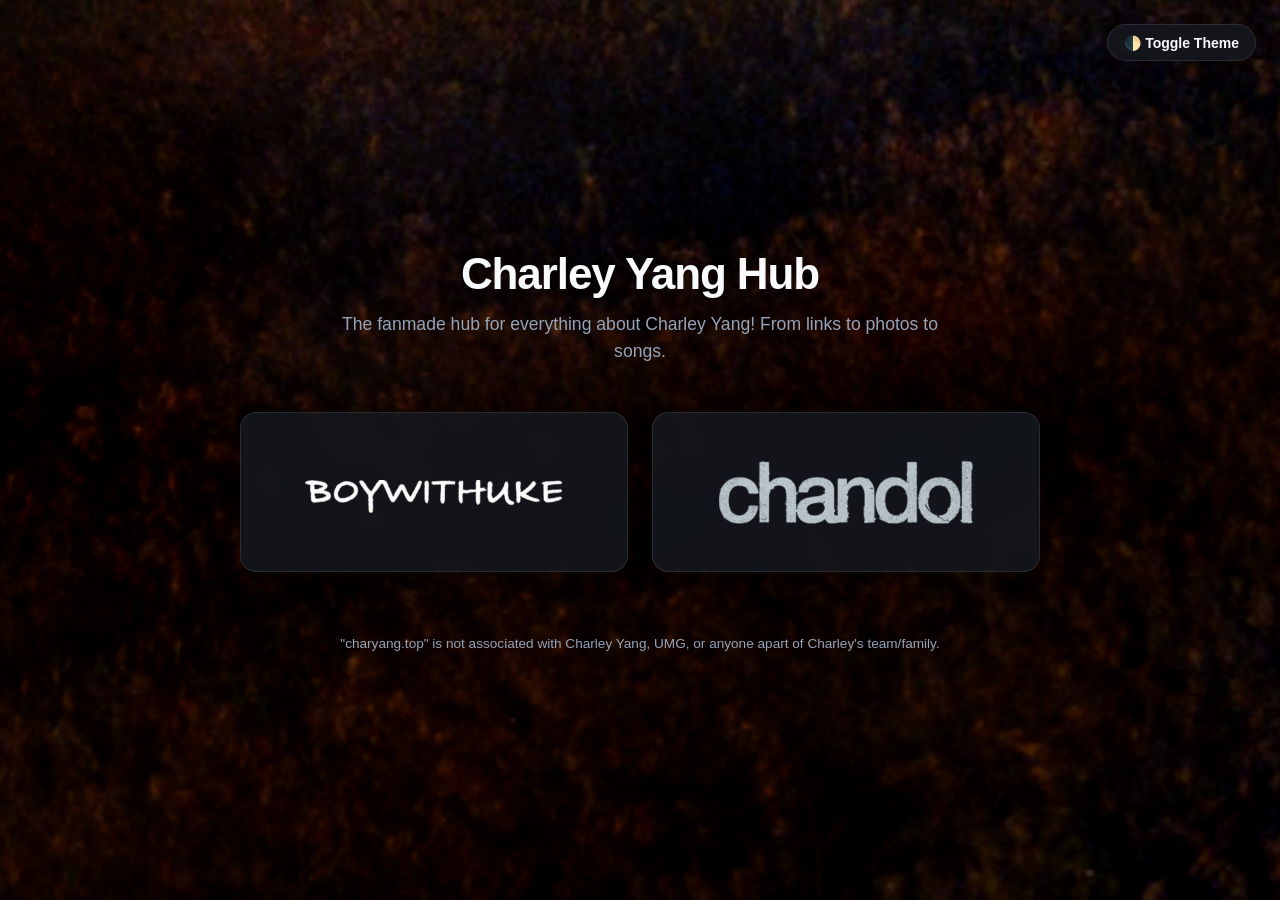
==== index.html @ d5365c3a "Initial commit" ====
<!DOCTYPE html>
<html lang="en">
<head>
  <meta charset="UTF-8">
  <meta name="viewport" content="width=device-width, initial-scale=1.0">
  <title>Charley Yang Hub</title>
  <link rel="stylesheet" href="style.css">
  <script src="theme.js"></script>
</head>
<body>

  <!-- Toggle Switch Button -->
  <button id="theme-toggle" class="theme-toggle-btn" aria-label="Toggle Theme">
    <span>🌓 Toggle Theme</span>
  </button>

  <header>
    <h1>Charley Yang Hub</h1>
    <p>The fanmade hub for everything about Charley Yang! From links to photos to songs.</p>
  </header>

  <main class="hub-grid">
    <!-- Link to BoyWithUke Page -->
      <a href="boywithuke.html" class="hub-card logo-card">
      <img src="assets/logos/boywithuke/lightmode.png" alt="BoyWithUke Logo Light" class="logo-light" />
      <img src="assets/logos/boywithuke/darkmode.png" alt="BoyWithUke Logo Dark" class="logo-dark" />
    </a>

    <!-- Link to Chandol Page (Dynamic Light/Dark Logo) -->
    <a href="chandol.html" class="hub-card logo-card">
      <img src="assets/logos/chandol/lightmode.png" alt="Chandol Logo Light" class="logo-light" />
      <img src="assets/logos/chandol/darkmode.png" alt="Chandol Logo Dark" class="logo-dark" />
    </a>
  </main>

  <footer>
    <p>"charyang.top" is not associated with Charley Yang, UMG, or anyone apart of Charley's team/family.</p>
  </footer>

</body>
</html>
---- style.css ----
/* LIGHT MODE (Default) */
:root {
  --bg-image: url('assets/lightmode.png');
  --bg-overlay: rgba(255, 255, 255, 0);
  --card-bg: rgba(255, 255, 255, 0);
  --card-hover-bg: rgba(255, 255, 255, 0.9);
  --accent: #4f46e5;
  --accent-hover: #4338ca;
  --text: #0f172a;
  --muted: #475569;
  --border: rgba(226, 232, 240, 0.8);
  --footer-text: #334155;
  --card-shadow: 0 10px 25px -5px rgba(0, 0, 0, 0.05);
}

/* DARK MODE OVERRIDES */
[data-theme="dark"] {
  --bg-image: url('assets/darkmode.png');
  --card-bg: rgba(22, 25, 32, 0.8);
  --card-hover-bg: rgba(30, 35, 45, 0.95);
  --accent: #6366f1;
  --accent-hover: #818cf8;
  --text: #f8fafc;
  --muted: #94a3b8;
  --border: rgba(255, 255, 255, 0.1);
  --footer-text: #94a3b8;
  --card-shadow: 0 10px 25px -5px rgba(0, 0, 0, 0.3);
}

* {
  box-sizing: border-box;
  margin: 0;
  padding: 0;
}

body {
  font-family: -apple-system, BlinkMacSystemFont, 'Segoe UI', Roboto, Helvetica, Arial, sans-serif;
  background-image: linear-gradient(var(--bg-overlay), var(--bg-overlay)), var(--bg-image);
  background-size: cover;
  background-position: center;
  background-attachment: fixed;
  background-repeat: no-repeat;
  color: var(--text);
  min-height: 100vh;
  display: flex;
  flex-direction: column;
  align-items: center;
  justify-content: center;
  padding: 2rem 1rem;
  transition: background-image 0.3s ease, color 0.3s ease;
}

/* Theme Toggle Button */
.theme-toggle-btn {
  position: absolute;
  top: 1.5rem;
  right: 1.5rem;
  background: var(--card-bg);
  border: 1px solid var(--border);
  border-radius: 999px;
  padding: 0.6rem 1rem;
  color: var(--text);
  font-weight: 600;
  font-size: 0.875rem;
  cursor: pointer;
  backdrop-filter: blur(8px);
  display: flex;
  align-items: center;
  gap: 0.5rem;
  transition: all 0.2s ease;
  box-shadow: var(--card-shadow);
}

.theme-toggle-btn:hover {
  border-color: var(--accent);
  transform: translateY(-2px);
}

/* Header Styling */
header {
  text-align: center;
  margin-bottom: 3rem;
  max-width: 600px;
}

header h1 {
  font-size: 2.75rem;
  font-weight: 800;
  letter-spacing: -0.025em;
  margin-bottom: 0.75rem;
}

header p {
  color: var(--muted);
  font-size: 1.1rem;
  line-height: 1.5;
}

/* Navigation / Back Button */
nav.top-nav {
  width: 100%;
  max-width: 800px;
  margin-bottom: 2rem;
}

.back-link {
  color: var(--muted);
  text-decoration: none;
  font-size: 0.95rem;
  font-weight: 600;
  transition: color 0.2s ease;
}

.back-link:hover {
  color: var(--accent);
}

/* Grid Layout for Hub Cards */
.hub-grid {
  display: grid;
  grid-template-columns: repeat(auto-fit, minmax(280px, 1fr));
  gap: 1.5rem;
  width: 100%;
  max-width: 800px;
}

.hub-card {
  background: var(--card-bg);
  border: 1px solid var(--border);
  border-radius: 16px;
  padding: 1.75rem;
  text-decoration: none;
  color: var(--text);
  display: flex;
  flex-direction: column;
  justify-content: space-between;
  backdrop-filter: blur(12px);
  transition: all 0.25s ease;
  min-height: 160px;
  box-shadow: var(--card-shadow);
}

.hub-card:hover {
  background: var(--card-hover-bg);
  border-color: var(--accent);
  transform: translateY(-4px);
}

.card-title {
  font-size: 1.25rem;
  font-weight: 700;
  display: flex;
  align-items: center;
  justify-content: space-between;
  margin-bottom: 0.5rem;
}

.card-title span.arrow {
  color: var(--accent);
  transition: transform 0.2s ease;
}

.hub-card:hover .card-title span.arrow {
  transform: translateX(4px);
}

.card-desc {
  color: var(--muted);
  font-size: 0.95rem;
  line-height: 1.4;
}

/* Dynamic Logo Styling */
.logo-card {
  display: flex;
  align-items: center;
  justify-content: center;
  padding: 1.5rem;
}

.logo-card img {
  max-width: 100%;
  height: auto;
  max-height: 80px;
  object-fit: contain;
  transition: opacity 0.2s ease;
}

/* Default (Light Mode): Show Light Logo, Hide Dark Logo */
.logo-dark {
  display: none;
}
.logo-light {
  display: block;
}

/* Dark Mode Overrides: Hide Light Logo, Show Dark Logo */
[data-theme="dark"] .logo-light {
  display: none;
}
[data-theme="dark"] .logo-dark {
  display: block;
}

/* Footer Styling */
footer {
  margin-top: 4rem;
  color: var(--footer-text);
  font-size: 0.85rem;
  text-align: center;
}
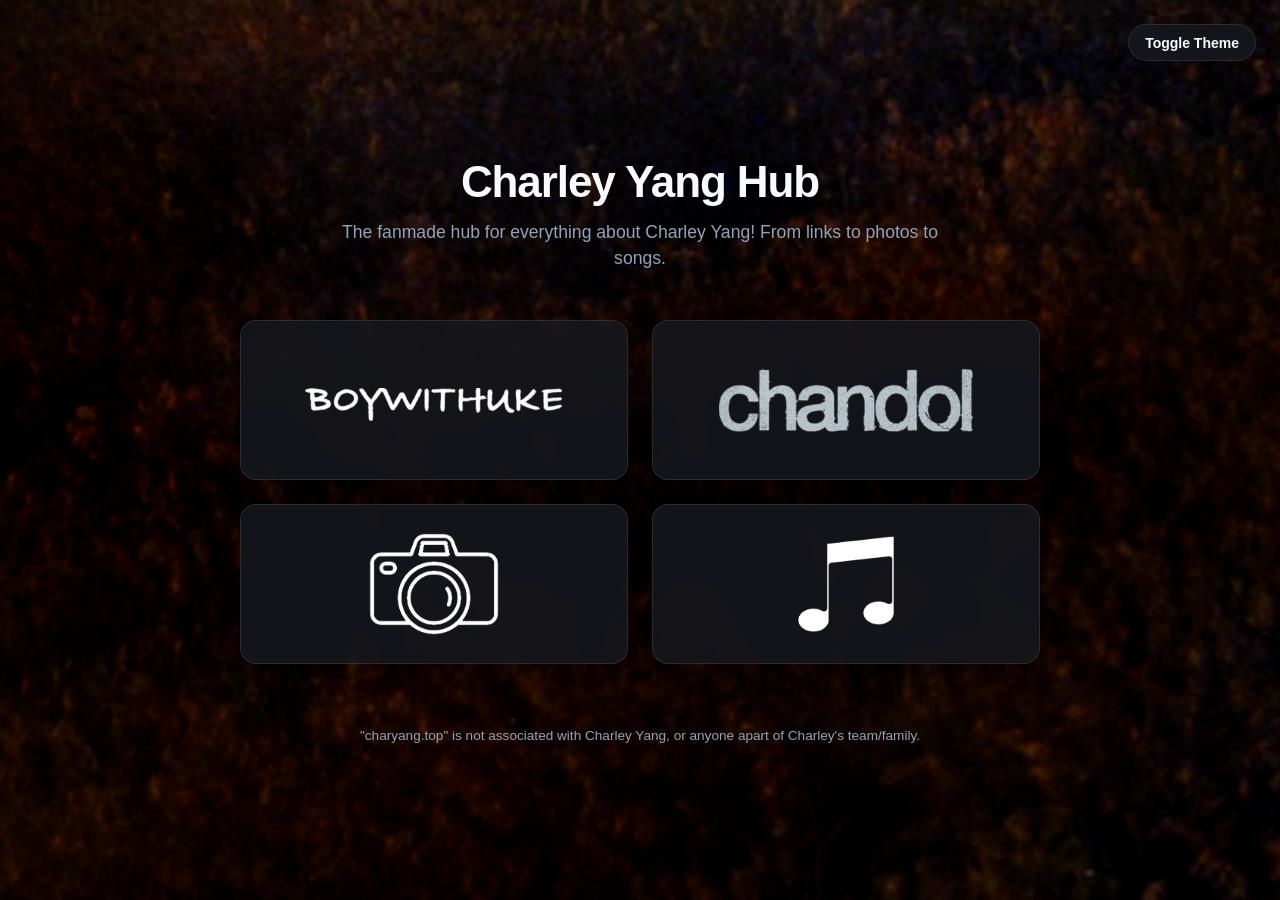
==== commit ed8680f9: "Initial commit" ====
--- a/index.html
+++ b/index.html
@@ -11,7 +11,7 @@
 
   <!-- Toggle Switch Button -->
   <button id="theme-toggle" class="theme-toggle-btn" aria-label="Toggle Theme">
-    <span>🌓 Toggle Theme</span>
+    <span>Toggle Theme</span>
   </button>
 
   <header>
@@ -31,10 +31,21 @@
       <img src="assets/logos/chandol/lightmode.png" alt="Chandol Logo Light" class="logo-light" />
       <img src="assets/logos/chandol/darkmode.png" alt="Chandol Logo Dark" class="logo-dark" />
     </a>
+
+
+    <a href="photos.html" class="hub-card">
+      <img src="assets/logos/camera/lightmode.png" alt="Chandol Logo Light" class="logo-light" />
+      <img src="assets/logos/camera/darkmode.png" alt="Chandol Logo Dark" class="logo-dark" />
+    </a>
+
+    <a href="discography.html" class="hub-card">
+      <img src="assets/logos/discog/lightmode.png" alt="Chandol Logo Light" class="logo-light" />
+      <img src="assets/logos/discog/darkmode.png" alt="Chandol Logo Dark" class="logo-dark" />
+    </a>
   </main>
 
   <footer>
-    <p>"charyang.top" is not associated with Charley Yang, UMG, or anyone apart of Charley's team/family.</p>
+    <p>"charyang.top" is not associated with Charley Yang, or anyone apart of Charley's team/family.</p>
   </footer>
 
 </body>
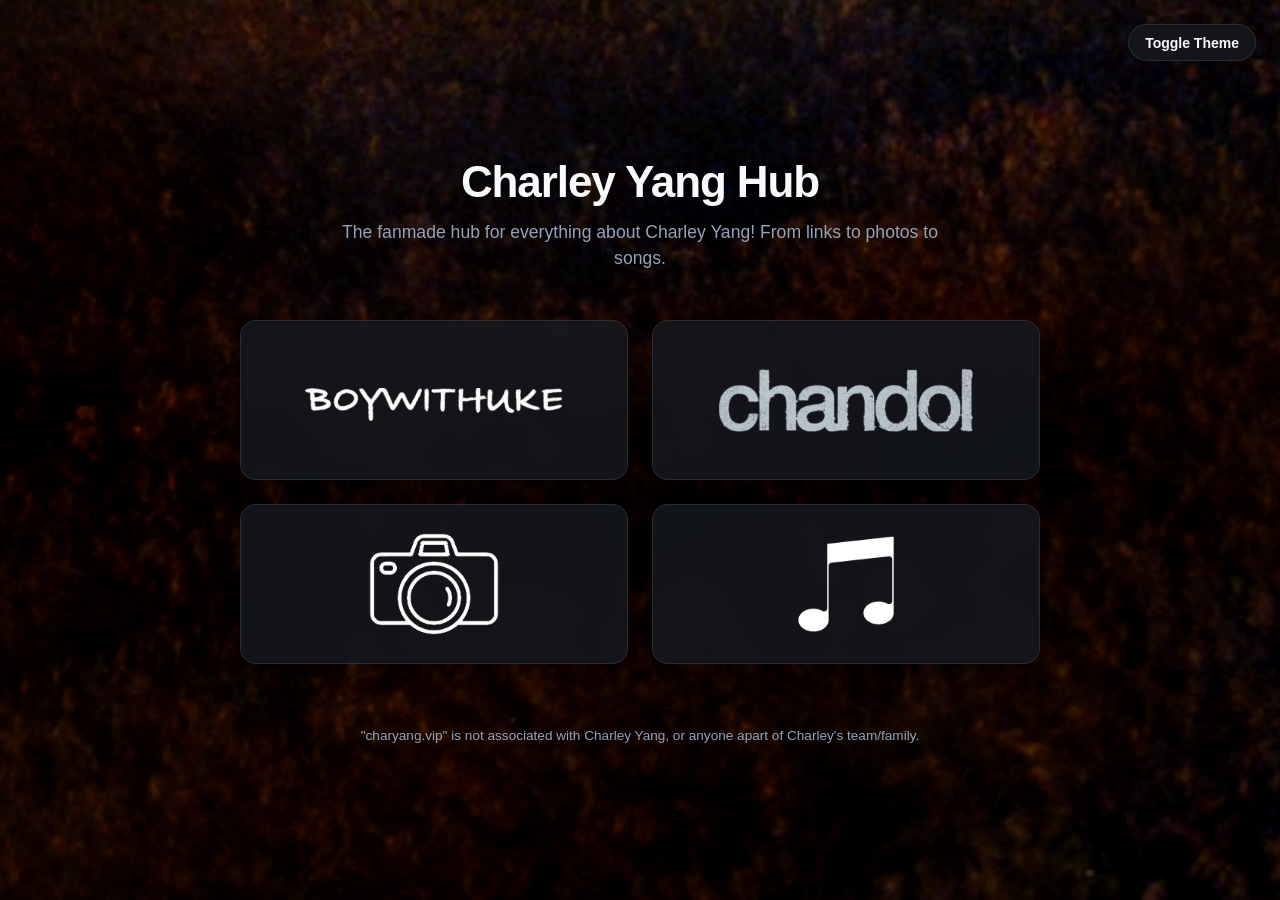
==== commit e7a9d354: "Force tracking all files" ====
--- a/index.html
+++ b/index.html
@@ -6,6 +6,10 @@
   <title>Charley Yang Hub</title>
   <link rel="stylesheet" href="style.css">
   <script src="theme.js"></script>
+  <link rel="apple-touch-icon" sizes="180x180" href="favicon/apple-touch-icon.png">
+  <link rel="icon" type="image/png" sizes="32x32" href="favicon/favicon-32x32.png">
+  <link rel="icon" type="image/png" sizes="16x16" href="favicon/favicon-16x16.png">
+  <link rel="manifest" href="/site.webmanifest">
 </head>
 <body>
 
@@ -45,7 +49,7 @@
   </main>
 
   <footer>
-    <p>"charyang.top" is not associated with Charley Yang, or anyone apart of Charley's team/family.</p>
+    <p>"charyang.vip" is not associated with Charley Yang, or anyone apart of Charley's team/family.</p>
   </footer>
 
 </body>
--- a/style.css
+++ b/style.css
@@ -1,21 +1,13 @@
-/* LIGHT MODE (Default) */
+/* Ensure canvas overscroll background matches dark mode default */
+html {
+  background-color: #0d0f12;
+  min-height: 100%;
+}
+
+/* DARK MODE (New Default) */
 :root {
-  --bg-image: url('assets/lightmode.png');
-  --bg-overlay: rgba(255, 255, 255, 0);
-  --card-bg: rgba(255, 255, 255, 0);
-  --card-hover-bg: rgba(255, 255, 255, 0.9);
-  --accent: #4f46e5;
-  --accent-hover: #4338ca;
-  --text: #0f172a;
-  --muted: #475569;
-  --border: rgba(226, 232, 240, 0.8);
-  --footer-text: #334155;
-  --card-shadow: 0 10px 25px -5px rgba(0, 0, 0, 0.05);
-}
-
-/* DARK MODE OVERRIDES */
-[data-theme="dark"] {
   --bg-image: url('assets/darkmode.png');
+  --bg-overlay: rgba(13, 15, 18, 0);
   --card-bg: rgba(22, 25, 32, 0.8);
   --card-hover-bg: rgba(30, 35, 45, 0.95);
   --accent: #6366f1;
@@ -27,6 +19,42 @@
   --card-shadow: 0 10px 25px -5px rgba(0, 0, 0, 0.3);
 }
 
+/* LIGHT MODE OVERRIDES */
+[data-theme="light"] {
+  --bg-image: url('assets/lightmode.png');
+  --bg-overlay: rgba(255, 255, 255, 0);
+  --card-bg: rgba(255, 255, 255, 0.75);
+  --card-hover-bg: rgba(255, 255, 255, 0.9);
+  --accent: #4f46e5;
+  --accent-hover: #4338ca;
+  --text: #0f172a;
+  --muted: #475569;
+  --border: rgba(226, 232, 240, 0.8);
+  --footer-text: #334155;
+  --card-shadow: 0 10px 25px -5px rgba(0, 0, 0, 0.05);
+}
+
+[data-theme="light"],
+[data-theme="light"] body {
+  background-color: #f8fafc;
+}
+
+/* Default (Dark Mode): Show Dark Logo, Hide Light Logo */
+.logo-dark {
+  display: block;
+}
+.logo-light {
+  display: none;
+}
+
+/* Light Mode Overrides: Hide Dark Logo, Show Light Logo */
+[data-theme="light"] .logo-light {
+  display: block;
+}
+[data-theme="light"] .logo-dark {
+  display: none;
+}
+
 * {
   box-sizing: border-box;
   margin: 0;
@@ -35,6 +63,7 @@
 
 body {
   font-family: -apple-system, BlinkMacSystemFont, 'Segoe UI', Roboto, Helvetica, Arial, sans-serif;
+  background-color: #0d0f12;
   background-image: linear-gradient(var(--bg-overlay), var(--bg-overlay)), var(--bg-image);
   background-size: cover;
   background-position: center;
@@ -47,7 +76,7 @@
   align-items: center;
   justify-content: center;
   padding: 2rem 1rem;
-  transition: background-image 0.3s ease, color 0.3s ease;
+  transition: background-image 0.3s ease, color 0.3s ease, background-color 0.3s ease;
 }
 
 /* Theme Toggle Button */
@@ -186,6 +215,33 @@
   transition: opacity 0.2s ease;
 }
 
+/* Home Button (Top Left) */
+.home-btn {
+  position: absolute;
+  top: 1.5rem;
+  left: 1.5rem;
+  background: var(--card-bg);
+  border: 1px solid var(--border);
+  border-radius: 999px;
+  padding: 0.6rem 1rem;
+  color: var(--text);
+  font-weight: 600;
+  font-size: 0.875rem;
+  text-decoration: none;
+  cursor: pointer;
+  backdrop-filter: blur(8px);
+  display: flex;
+  align-items: center;
+  gap: 0.5rem;
+  transition: all 0.2s ease;
+  box-shadow: var(--card-shadow);
+}
+
+.home-btn:hover {
+  border-color: var(--accent);
+  transform: translateY(-2px);
+}
+
 /* Default (Light Mode): Show Light Logo, Hide Dark Logo */
 .logo-dark {
   display: none;
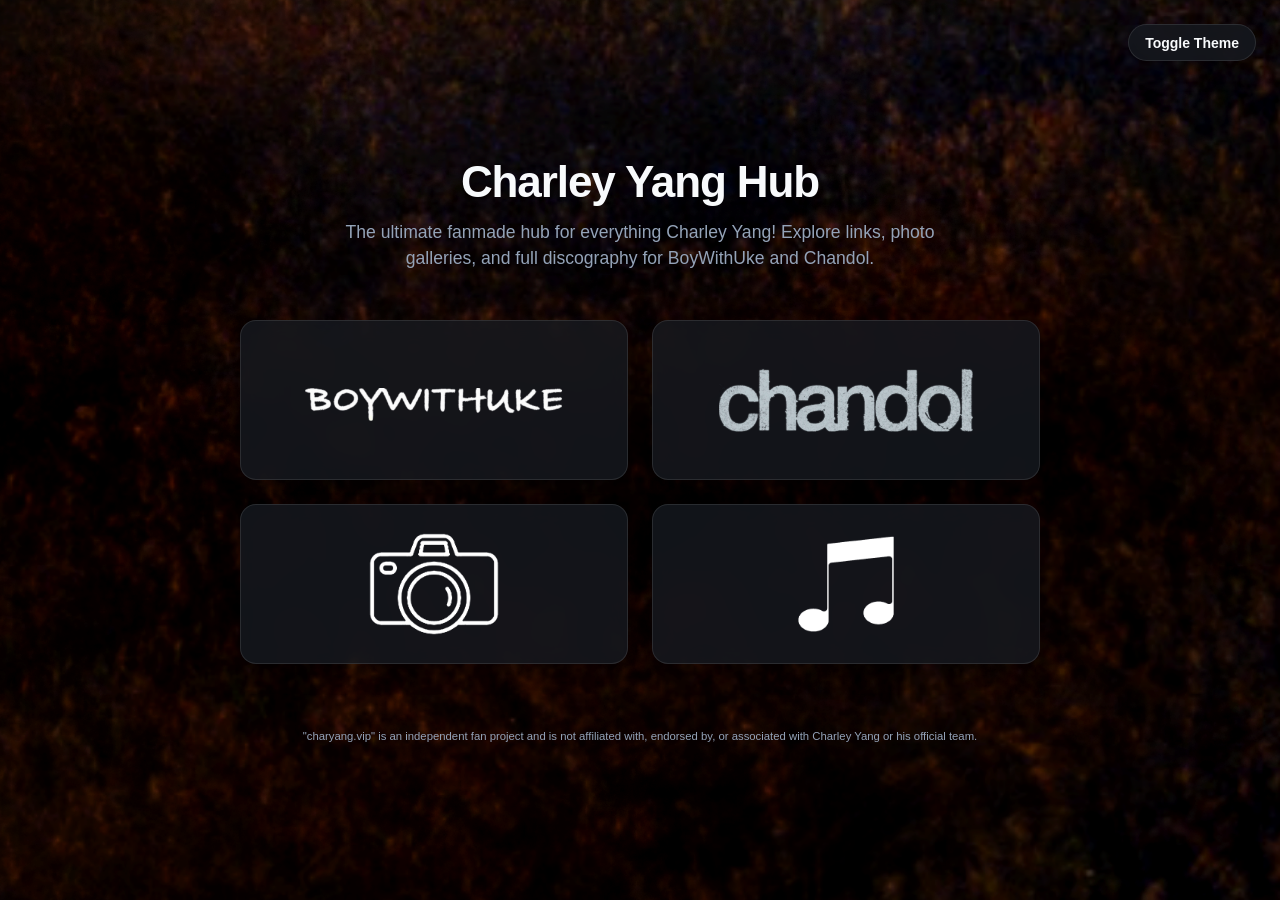
==== commit 7370add9: "Force tracking all files" ====
--- a/index.html
+++ b/index.html
@@ -3,53 +3,179 @@
 <head>
   <meta charset="UTF-8">
   <meta name="viewport" content="width=device-width, initial-scale=1.0">
-  <title>Charley Yang Hub</title>
-  <link rel="stylesheet" href="style.css">
-  <script src="theme.js"></script>
+  
+  <!-- Primary Meta Tags -->
+  <title>Charley Yang Hub | BoyWithUke, Chandol & Music Directory</title>
+  <meta name="title" content="Charley Yang Hub | BoyWithUke, Chandol & Music Directory">
+  <meta name="description" content="The ultimate fan hub for Charley Yang (BoyWithUke & Chandol). Access photos, discography, streaming links, and project archives in one place.">
+  <meta name="keywords" content="Charley Yang, BoyWithUke, Chandol, Charley Yang photos, Charley Yang discography, Charley Yang music, charyang.vip">
+  <meta name="author" content="charyang.vip">
+  <meta name="theme-color" content="#000000">
+
+  <!-- Advanced Crawler Directives -->
+  <meta name="robots" content="index, follow, max-image-preview:large, max-snippet:-1, max-video-preview:-1">
+  <meta name="googlebot" content="index, follow">
+  <link rel="canonical" href="https://charyang.vip/">
+  <link rel="sitemap" type="application/xml" title="Sitemap" href="/sitemap.xml">
+
+  <!-- Open Graph / Facebook / Discord Previews -->
+  <meta property="og:type" content="website">
+  <meta property="og:site_name" content="Charley Yang Hub">
+  <meta property="og:url" content="https://charyang.vip/">
+  <meta property="og:title" content="Charley Yang Hub | BoyWithUke & Chandol Fan Directory">
+  <meta property="og:description" content="Explore photos, music, and project archives for Charley Yang (BoyWithUke & Chandol).">
+  <meta property="og:image" content="https://charyang.vip/assets/logos/boywithuke/darkmode.png">
+  <meta property="og:image:alt" content="Charley Yang Hub Directory">
+  <meta property="og:locale" content="en_US">
+
+  <!-- Twitter Card Data -->
+  <meta name="twitter:card" content="summary_large_image">
+  <meta name="twitter:url" content="https://charyang.vip/">
+  <meta name="twitter:title" content="Charley Yang Hub | BoyWithUke & Chandol Fan Directory">
+  <meta name="twitter:description" content="Explore photos, music, and project archives for Charley Yang (BoyWithUke & Chandol).">
+  <meta name="twitter:image" content="https://charyang.vip/assets/logos/boywithuke/darkmode.png">
+
+  <!-- Favicons & Manifest -->
   <link rel="apple-touch-icon" sizes="180x180" href="favicon/apple-touch-icon.png">
   <link rel="icon" type="image/png" sizes="32x32" href="favicon/favicon-32x32.png">
   <link rel="icon" type="image/png" sizes="16x16" href="favicon/favicon-16x16.png">
   <link rel="manifest" href="/site.webmanifest">
+
+  <!-- Style & Deferred Scripts -->
+  <link rel="stylesheet" href="style.css">
+  <script src="theme.js" defer></script>
+
+  <!-- CSS Utilities for SEO and Responsive Images -->
+  <style>
+    /* Visually hidden elements for search bots & screen readers */
+    .sr-only {
+      position: absolute !important;
+      width: 1px !important;
+      height: 1px !important;
+      padding: 0 !important;
+      margin: -1px !important;
+      overflow: hidden !important;
+      clip: rect(0, 0, 0, 0) !important;
+      white-space: nowrap !important;
+      border: 0 !important;
+    }
+
+    /* Ensures logos maintain native aspect ratio and never stretch */
+    .hub-card img {
+      max-width: 100%;
+      height: auto;
+      object-fit: contain;
+    }
+  </style>
+
+  <!-- Schema Knowledge Graph (JSON-LD) -->
+  <script type="application/ld+json">
+  {
+    "@context": "https://schema.org",
+    "@graph": [
+      {
+        "@type": "WebSite",
+        "@id": "https://charyang.vip/#website",
+        "url": "https://charyang.vip/",
+        "name": "Charley Yang Hub",
+        "description": "The ultimate fanmade repository and link directory for Charley Yang.",
+        "inLanguage": "en-US"
+      },
+      {
+        "@type": "Person",
+        "@id": "https://charyang.vip/#charley-yang",
+        "name": "Charley Yang",
+        "alternateName": ["BoyWithUke", "Chandol"],
+        "jobTitle": "Musician",
+        "description": "Indie/pop artist known as BoyWithUke and Chandol.",
+        "sameAs": [
+          "https://www.youtube.com/@boywithuke",
+          "https://open.spotify.com/artist/112f2P82723321",
+          "https://www.instagram.com/boywithuke"
+        ]
+      },
+      {
+        "@type": "ItemList",
+        "@id": "https://charyang.vip/#navigation",
+        "name": "Charley Yang Hub Navigation",
+        "itemListElement": [
+          {
+            "@type": "ListItem",
+            "position": 1,
+            "name": "BoyWithUke Section",
+            "url": "https://charyang.vip/boywithuke"
+          },
+          {
+            "@type": "ListItem",
+            "position": 2,
+            "name": "Chandol Section",
+            "url": "https://charyang.vip/chandol"
+          },
+          {
+            "@type": "ListItem",
+            "position": 3,
+            "name": "Photo Gallery",
+            "url": "https://charyang.vip/photos"
+          },
+          {
+            "@type": "ListItem",
+            "position": 4,
+            "name": "Discography",
+            "url": "https://charyang.vip/discography"
+          }
+        ]
+      }
+    ]
+  }
+  </script>
 </head>
 <body>
 
-  <!-- Toggle Switch Button -->
-  <button id="theme-toggle" class="theme-toggle-btn" aria-label="Toggle Theme">
+  <!-- Theme Switcher -->
+  <button id="theme-toggle" class="theme-toggle-btn" aria-label="Toggle dark and light theme mode">
     <span>Toggle Theme</span>
   </button>
 
   <header>
     <h1>Charley Yang Hub</h1>
-    <p>The fanmade hub for everything about Charley Yang! From links to photos to songs.</p>
+    <p>The ultimate fanmade hub for everything Charley Yang! Explore links, photo galleries, and full discography for BoyWithUke and Chandol.</p>
   </header>
 
+  <!-- Main Grid with Invisible H2 Headers for Crawlers -->
   <main class="hub-grid">
-    <!-- Link to BoyWithUke Page -->
-      <a href="boywithuke.html" class="hub-card logo-card">
-      <img src="assets/logos/boywithuke/lightmode.png" alt="BoyWithUke Logo Light" class="logo-light" />
-      <img src="assets/logos/boywithuke/darkmode.png" alt="BoyWithUke Logo Dark" class="logo-dark" />
+    
+    <!-- BoyWithUke Link -->
+    <a href="boywithuke" class="hub-card logo-card" aria-label="BoyWithUke Section">
+      <h2 class="sr-only">BoyWithUke Songs & Archives</h2>
+      <img src="assets/logos/boywithuke/lightmode.png" alt="BoyWithUke Logo (Light Mode)" class="logo-light" />
+      <img src="assets/logos/boywithuke/darkmode.png" alt="BoyWithUke Logo (Dark Mode)" class="logo-dark" />
     </a>
 
-    <!-- Link to Chandol Page (Dynamic Light/Dark Logo) -->
-    <a href="chandol.html" class="hub-card logo-card">
-      <img src="assets/logos/chandol/lightmode.png" alt="Chandol Logo Light" class="logo-light" />
-      <img src="assets/logos/chandol/darkmode.png" alt="Chandol Logo Dark" class="logo-dark" />
+    <!-- Chandol Link -->
+    <a href="chandol" class="hub-card logo-card" aria-label="Chandol Section">
+      <h2 class="sr-only">Chandol Music & Projects</h2>
+      <img src="assets/logos/chandol/lightmode.png" alt="Chandol Logo (Light Mode)" class="logo-light" />
+      <img src="assets/logos/chandol/darkmode.png" alt="Chandol Logo (Dark Mode)" class="logo-dark" />
     </a>
 
-
-    <a href="photos.html" class="hub-card">
-      <img src="assets/logos/camera/lightmode.png" alt="Chandol Logo Light" class="logo-light" />
-      <img src="assets/logos/camera/darkmode.png" alt="Chandol Logo Dark" class="logo-dark" />
+    <!-- Photos Link -->
+    <a href="photos" class="hub-card" aria-label="Photo Gallery">
+      <h2 class="sr-only">Charley Yang Photo Gallery</h2>
+      <img src="assets/logos/camera/lightmode.png" alt="Photos Gallery Icon (Light Mode)" class="logo-light" />
+      <img src="assets/logos/camera/darkmode.png" alt="Photos Gallery Icon (Dark Mode)" class="logo-dark" />
     </a>
 
-    <a href="discography.html" class="hub-card">
-      <img src="assets/logos/discog/lightmode.png" alt="Chandol Logo Light" class="logo-light" />
-      <img src="assets/logos/discog/darkmode.png" alt="Chandol Logo Dark" class="logo-dark" />
+    <!-- Discography Link -->
+    <a href="discography" class="hub-card" aria-label="Music Discography">
+      <h2 class="sr-only">Complete Music Discography</h2>
+      <img src="assets/logos/discog/lightmode.png" alt="Discography Icon (Light Mode)" class="logo-light" />
+      <img src="assets/logos/discog/darkmode.png" alt="Discography Icon (Dark Mode)" class="logo-dark" />
     </a>
+
   </main>
 
   <footer>
-    <p>"charyang.vip" is not associated with Charley Yang, or anyone apart of Charley's team/family.</p>
+    <p><small>"charyang.vip" is an independent fan project and is not affiliated with, endorsed by, or associated with Charley Yang or his official team.</small></p>
   </footer>
 
 </body>
